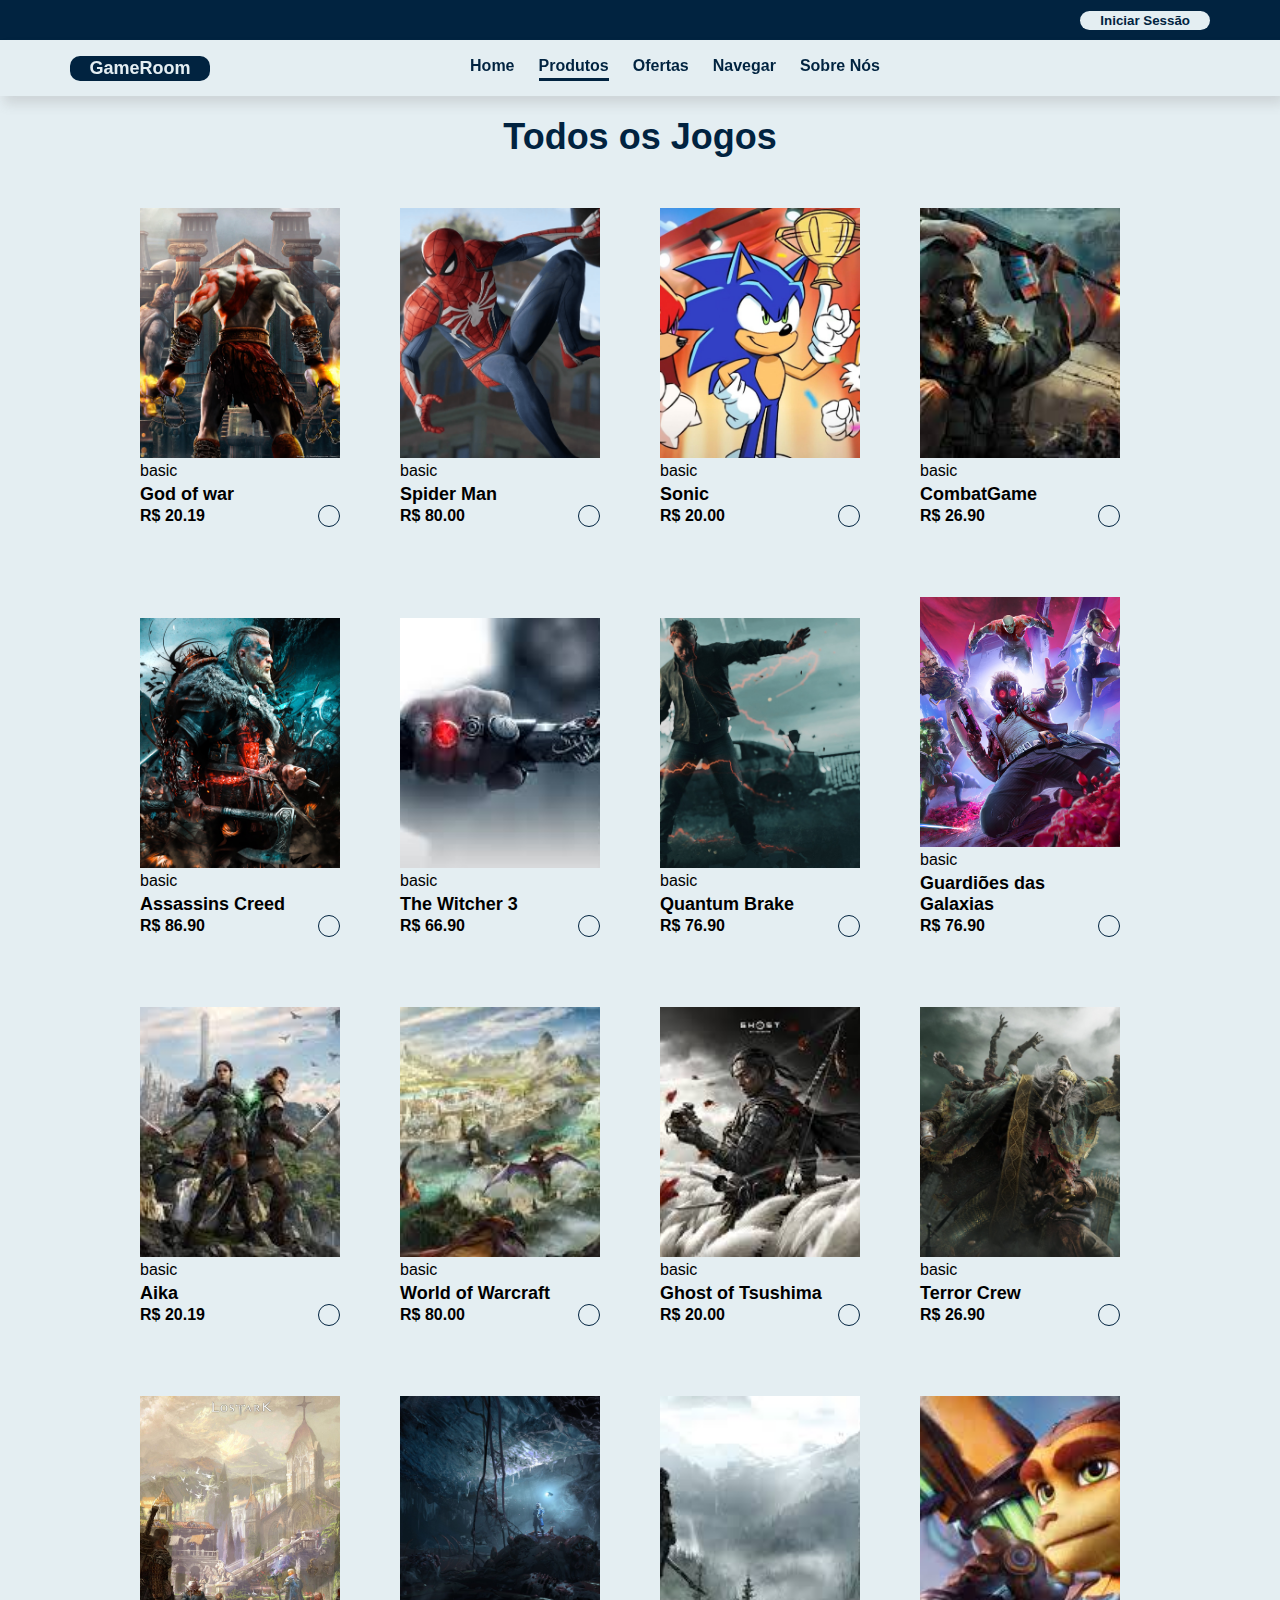
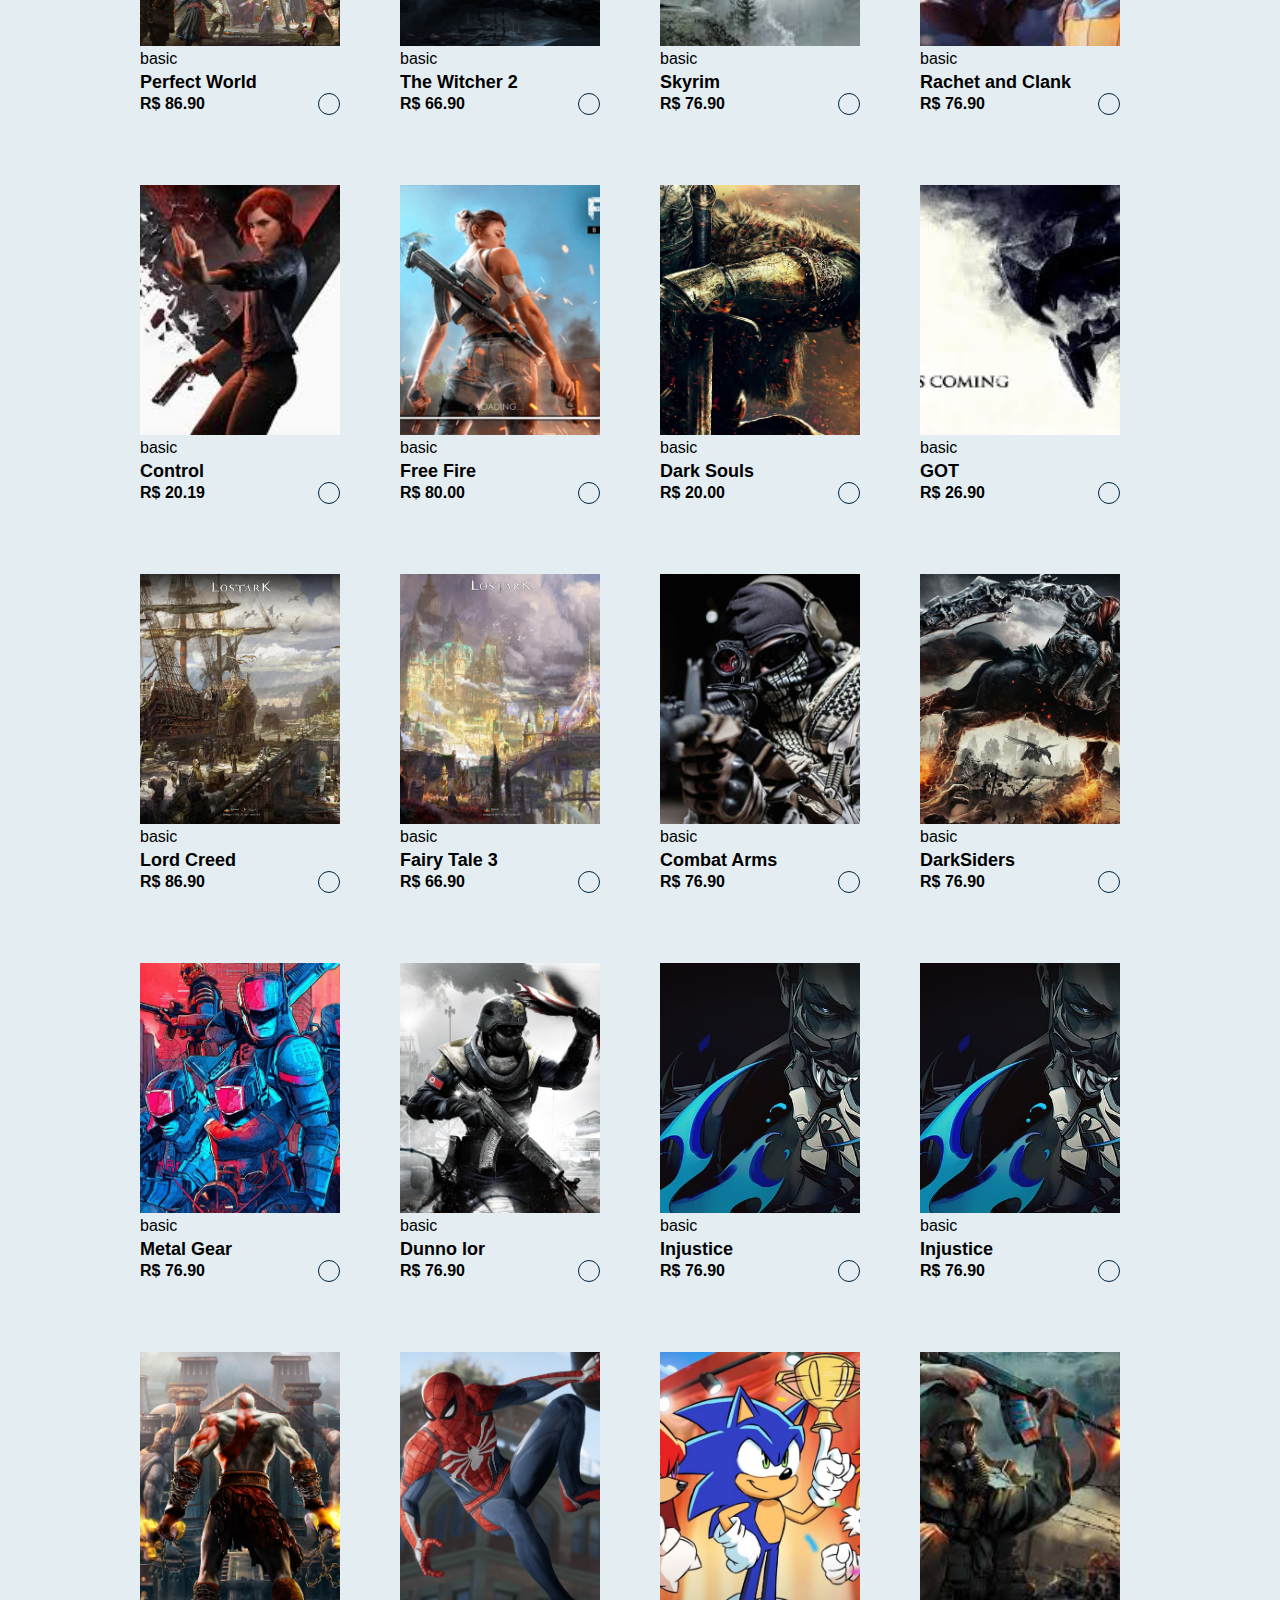
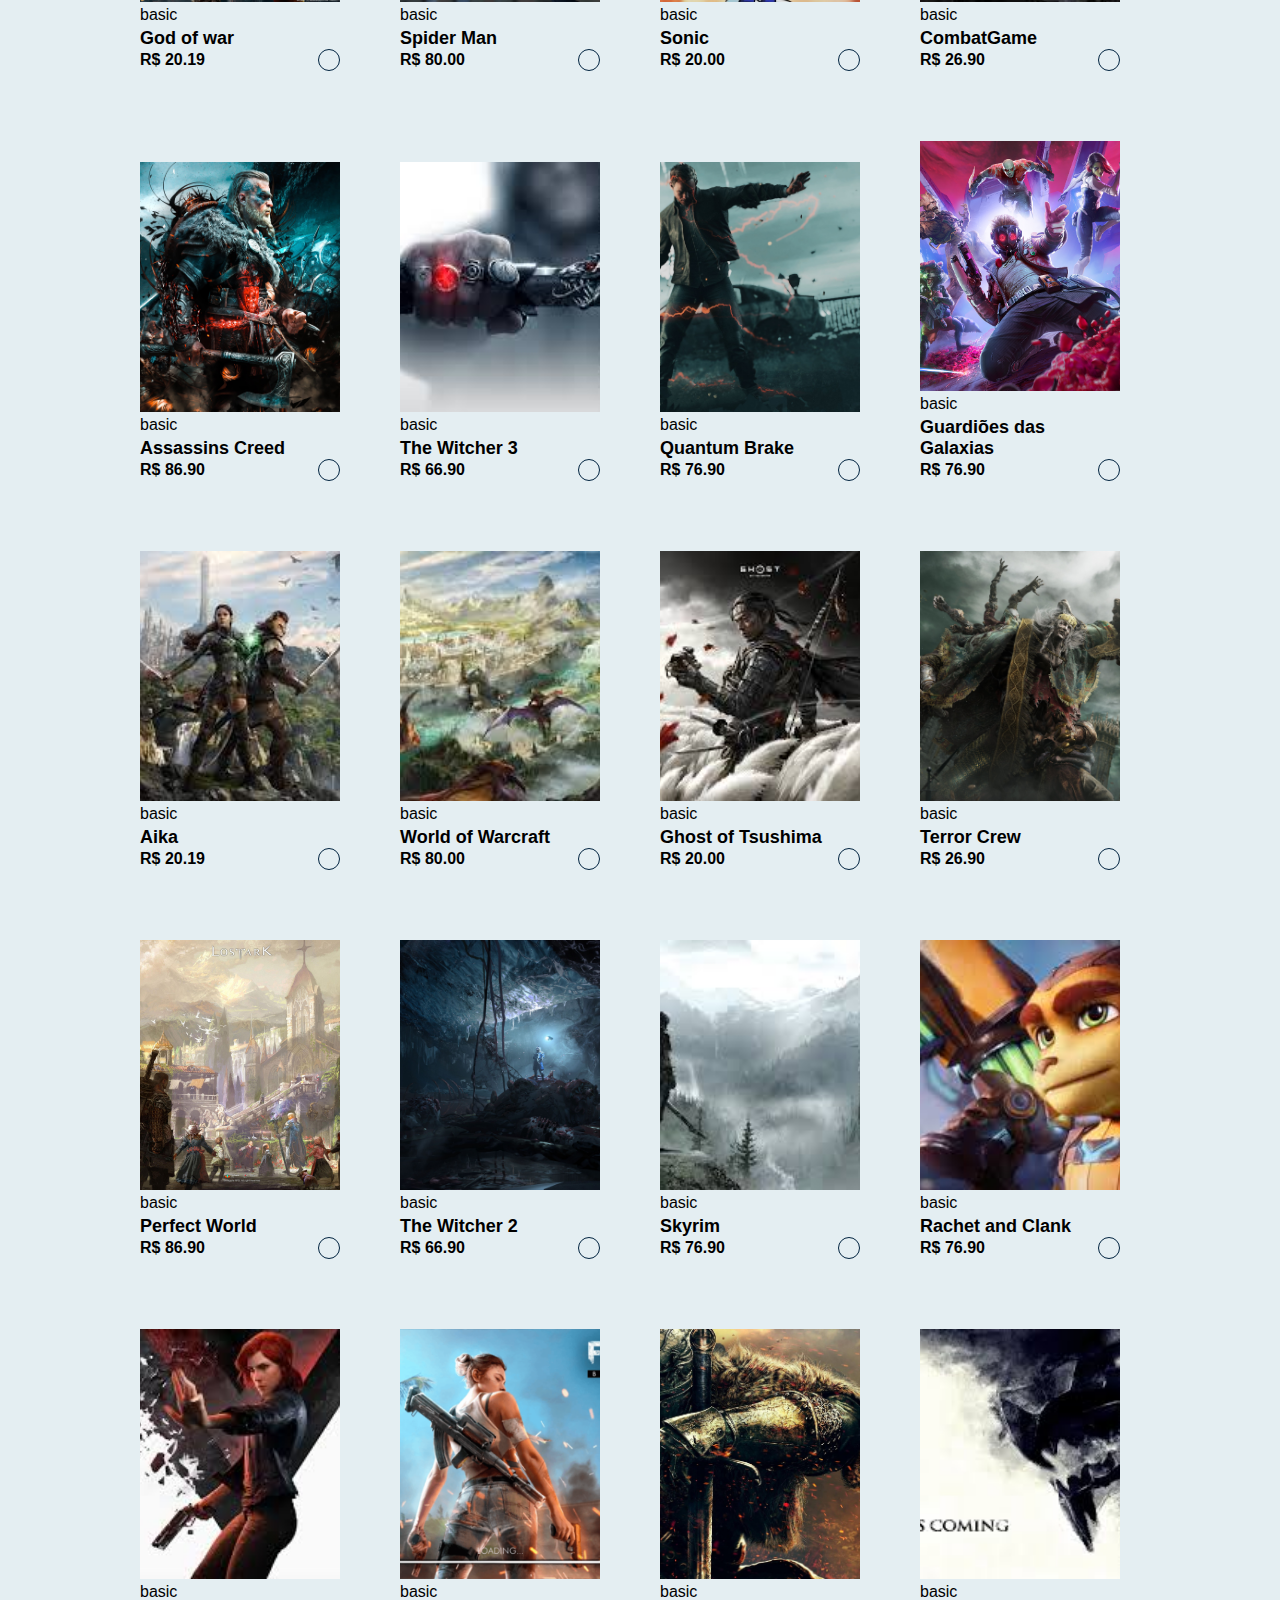
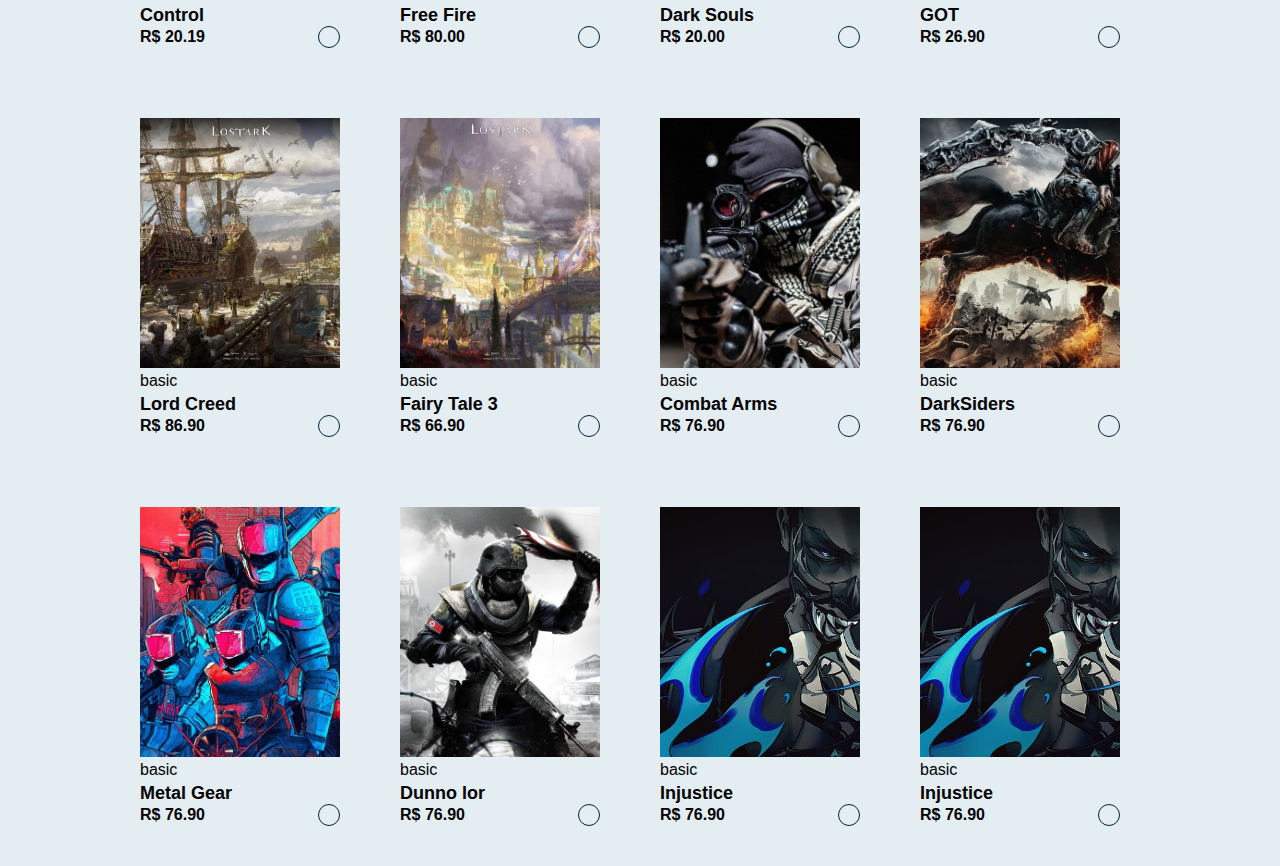
==== produtos.html @ 30b6f611 "Inicia pagina de produtos" ====
<!DOCTYPE html>
<html lang="en">
<head>
    <meta charset="UTF-8">
    <meta http-equiv="X-UA-Compatible" content="IE=edge">
    <meta name="viewport" content="width=device-width, initial-scale=1.0">
    <link rel="stylesheet" href="style.css"><script src="https://kit.fontawesome.com/aaaeb448b7.js" crossorigin="anonymous"></script>
    <title>GameRoom</title>
</head>
<body id="products-page">
    <header  class="top-header" >
        <button>Iniciar Sessão</button>
    </header>
    <header class="bottom-header">
        <h1>
            <div class="logo">GameRoom</div>
        </h1>
        <nav>
            <li><a href="index.html" >Home</a> </li>
            <li><a href=" produtos.html" class="active">Produtos</a> </li>
            <li><a href="#">Ofertas</a> </li>
            <li><a href="#">Navegar</a> </li>
            <li><a href="#">Sobre Nós</a> </li>
        </nav>
    </header>

    <section id="main" class="set-padding">
        <div id="products">
            <h2 class="products-title">Todos os Jogos</h2>
            <div id="games">

            </div>
        </div>
    </section>


    <div class="product-model">
        <div id="products">
            <h2 class="products-title">Todos os Jogos</h2>
            <div id="games" >
                <div class="game">
                    <img class="image" src="" alt="">
                    <span class="version">basic</span>
                    <h3 class="game-title">God of war</h3>
                    <div class="game-info">
                        <span class="game-price">R$19,90</span>
                        <a href="#"><i class="fas fa-shopping-cart cart"></i></a>
                    </div>
                </div>
            </div>
        </div>
    </div>


    <script src="gamesJason.js"></script>
    <script src="main.js"></script>
</body>
</html>
---- style.css ----
/* Global */
* {
    padding: 0;
    margin: 0;
    box-sizing: border-box;
    font-family: 'Segoe UI', Tahoma, Geneva, Verdana, sans-serif;
}

:root {
    --bg-color1: #012340;
    --bg-color2: #E4EEF2;
    --contrast-color: #F29F05;
}
body {
    height: 500vh;
    background-color: #012340;
}
h2 {
    font-size: 36px;
    font-weight: bolder;
    color: var(--bg-color2);
}
h3 {
    font-size: 24px;
}
button {
    font-weight: bold;
    outline: none;
    border: none;
    padding: 2px 20px;
    color: var(--bg-color1);
    background-color: var(--bg-color2);
    border-radius: 20px;
    cursor: pointer;
}
.logo {
    text-align: center;
    background-color: var(--bg-color1);
    color: var(--bg-color2);
    font-size: 18px;
    font-weight: bolder;
    width: 140px;
    border-radius: 10px;
    padding: 2px;
    cursor: pointer;
}
.set-padding {
    padding: 20px 70px;
}

.top-header {
    width: 100%;
    height: 40px;
    background-color: var(--bg-color1);
    color: var(--bg-color2);
    display: flex;
    align-items: center;
    justify-content: flex-end;
    padding: 0 70px;
}
.top-header button {
    padding: 2px 20px;
    font-weight: bold;
    border-radius: 10px;
}
.bottom-header {
    box-shadow: 4px 8px 11px 0px #706b6b30;
    position: sticky;
    top: 0;
    left: 0;
    display: flex;
    justify-content: flex-start;
    align-items: center;
    width: 100%;
    height: 56px;
    background-color: var(--bg-color2);
    padding: 0 140px 0 70px;
    z-index: 99;
}

nav {
    display: flex;
    width: 100%;
    height: 100%;
    justify-content: center;
    position: relative;
    padding-bottom: 2px;
    
 
}
nav li {
    display: flex;
    align-items: center;
    list-style: none;
    padding: 0 12px;
    font-weight: bold;
    cursor: pointer;
    height: 100%;
    position: relative;
   
    
}
nav li a {
    text-decoration: none;
    color: var(--bg-color1);
    padding-bottom: 2px;
    transition: all ease 1s;
}
nav li a::after {
    content: "";
    width: 0;
    height: 3px;
    background-color: var(--bg-color1);
    position: absolute;
    left: 12px;
    top: 38px;
    transition: all ease 0.3s;
}
nav li a.active::after,  nav li a:hover::after {
    content: "";
    width: calc(100% - 24px);
    height: 3px;
    background-color: var(--bg-color1);
    position: absolute;
    left: 12px;
    top: 38px;

}
 
#widget-bar {
    background-color: var(--bg-color2);
    width: 870px;
    margin: -5px auto;
    height: 10px;
    border-radius: 10px;
}
#widget-robot {
    display: flex;
    justify-content: center;
    position: relative;
    width: 100%;
}
#widget-robot img {
    position: absolute;
    top: -130px;
    margin: 0 auto;
    max-width: 300px;
}
   


/* Home Page */


.main-banner {
    width: 100%;
    height: 450px;
    background-position: center;
    color: white;
    background-image: url(images/Sem\ Título-1.png);
    background-size: cover;
    padding-bottom: 40px;
}
.banner-text {
    display: flex;
    flex-direction: column;
    width: 50%;
    justify-content: center;
    height: 100%;
}
p {
    font-size: 20px;
    padding-bottom: 16px;
}
.buttons {
    display: flex;
    justify-content: space-between;
    height: 50px;
}
.buttons button {
    width: 49%;
    transition: all ease 0.2s;
}
.buttons button:nth-child(1) {
    background-color: var(--contrast-color);
    color: var(--bg-color2);
}
#sign-section {
    margin-bottom: 80px;
}
#sing-text {
    margin: 120px auto 60px auto;
    text-align: center;
    width: 30%;
}
#sign-options {
    display: flex;
    justify-content: space-between;
    width: 900px;
    height: 800px;
    margin: auto;
}
#sign-options .sign {
    display: flex;
    flex-direction: column;
    background-color: var(--bg-color2);
    width: 32%;
    border-radius: 50px;
    transition: all ease 0.3s;
    background-image: linear-gradient(359deg, var(--bg-color2) 79%, var(--bg-color1));
}
#sign-options .sign:hover {
    transform: scale(1.03);
}
.sign-img img {
    width: 100%;
    transform: scale(1.15);
    margin-top: -13px;
    cursor: pointer;
}

.sonic img {
    margin-top: -17px;
}
.mario img {
    margin-top: -17px;
}

.sign-info {
    text-align: center;
}
.sign-info h3 {
    color: var(--bg-color1);
    margin: 20px 0;
    text-align: center;

}
.sign-info li{
    display: flex;
    list-style: none;
    line-height: 40px;
    justify-content: flex-start;
    align-items: center;
    text-align: left;
    cursor: pointer;
    padding: 0 8px;
}
.sign-info li i {
    padding: 0 10px;
}
.sign-info button {
    background-color: var(--contrast-color);
    color: var(--bg-color1);
    margin-top: 40px;
    width: 80%;
    height: 40px;
    box-shadow: 2px 2px 2px rgba(78, 78, 78, 0.425);
}

#promo-banner {
    background-color: #F29F05;
    width: 100%;
    display: flex;
}
.banner-img {
    width: 50%;
}
.banner-img img {
    width: 100%;
    height: 100%;
}





/* produtos */
#products-page {
    background-color: var(--bg-color2);
}
#products h2 {
    text-align: center;
}
#games {
    width: 100%;
    display: flex;
    flex-wrap: wrap;
    margin: auto;
    justify-content: center;
}
#products-page  #main h2 {
    color: var(--bg-color1);
}

.game {
  display: flex;
  flex-direction: column;
  width: 240px;
  margin: 30px 20px 0px 0px;
  cursor: pointer;
  transition: all ease .3s;
  padding: 20px ;
}
.game:hover {
    transform: scale(1.1);
    background-color: #cbd2d48a;
    border-radius: 20px;
}
.game img {
    object-fit: cover;
    margin: auto;
    width: 200px;
    height: 250px;
    margin-bottom: 4px;
}
.game .version {
    margin-bottom: 4px;
}
.game-info {
    display: flex;
    align-items: center;
    justify-content: space-between;
}
.game-info a {
    text-decoration: none;
    border: 1px solid var(--bg-color1);
    border-radius: 50%;
    padding: 10px;
    color: #012340;
    transition: all ease .3S;
}
.game-info a:hover  {
    background-color: #012340;
    color: var(--bg-color2);
}
.game h3 {
    font-size: 18px;
}
.game-price {
    font-weight: 600;
}
.descount {
    width: 60px;
    height: 30px;
    background-color:  var(--bg-color1);
    text-align: center;
    color: var(--bg-color2);
}

.product-model {
    display: none;
}
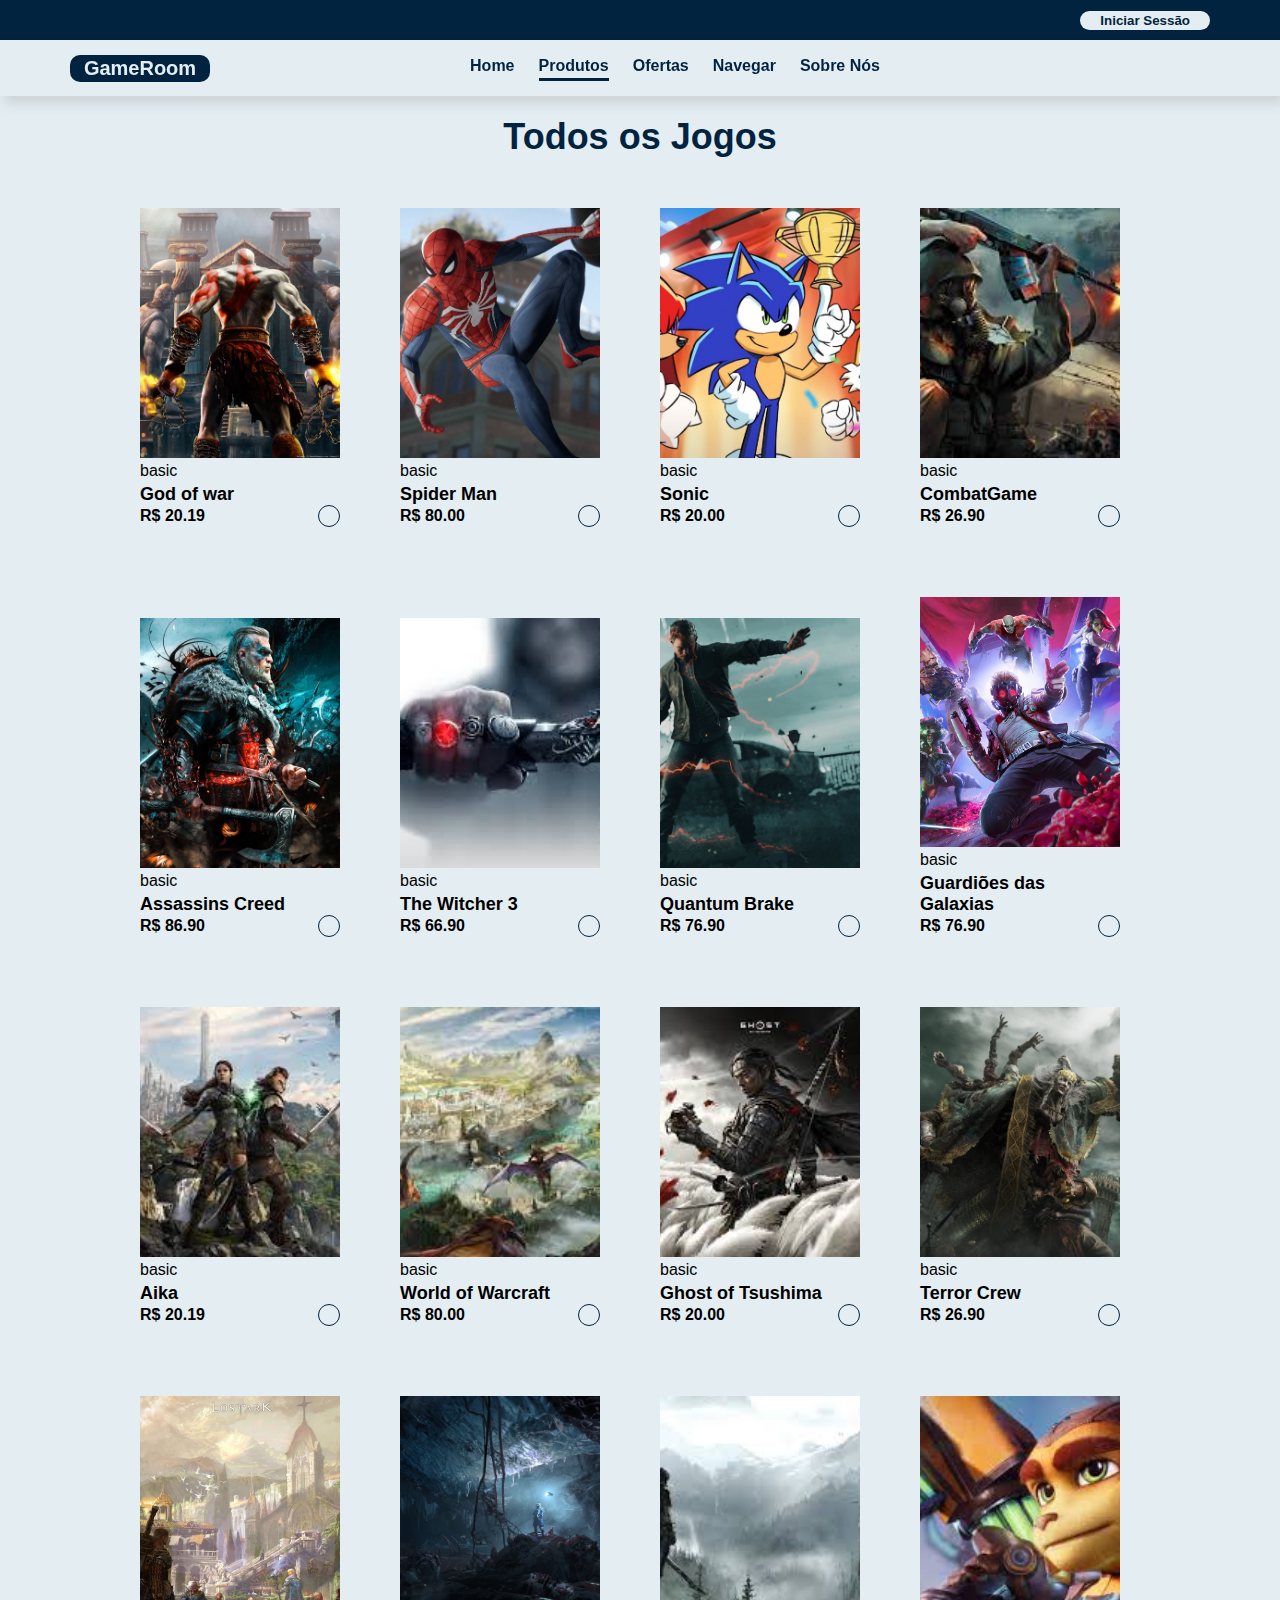
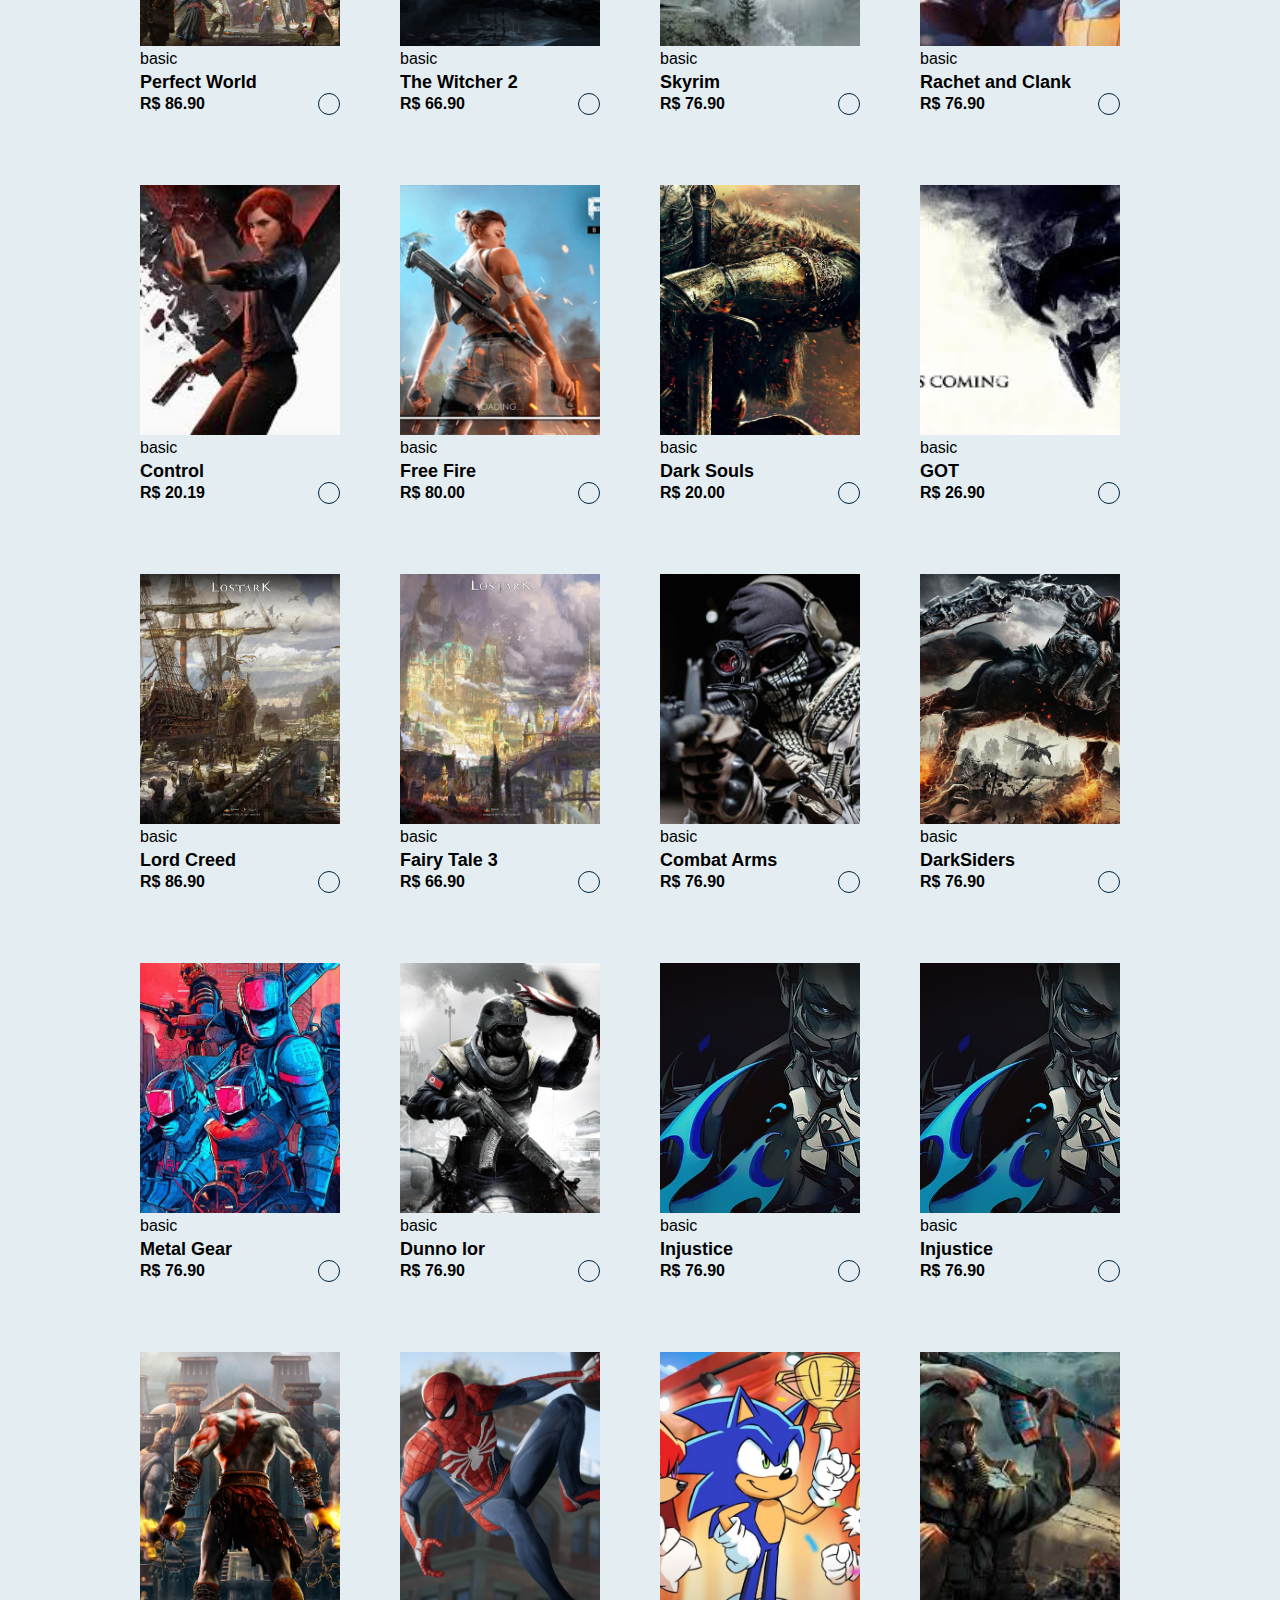
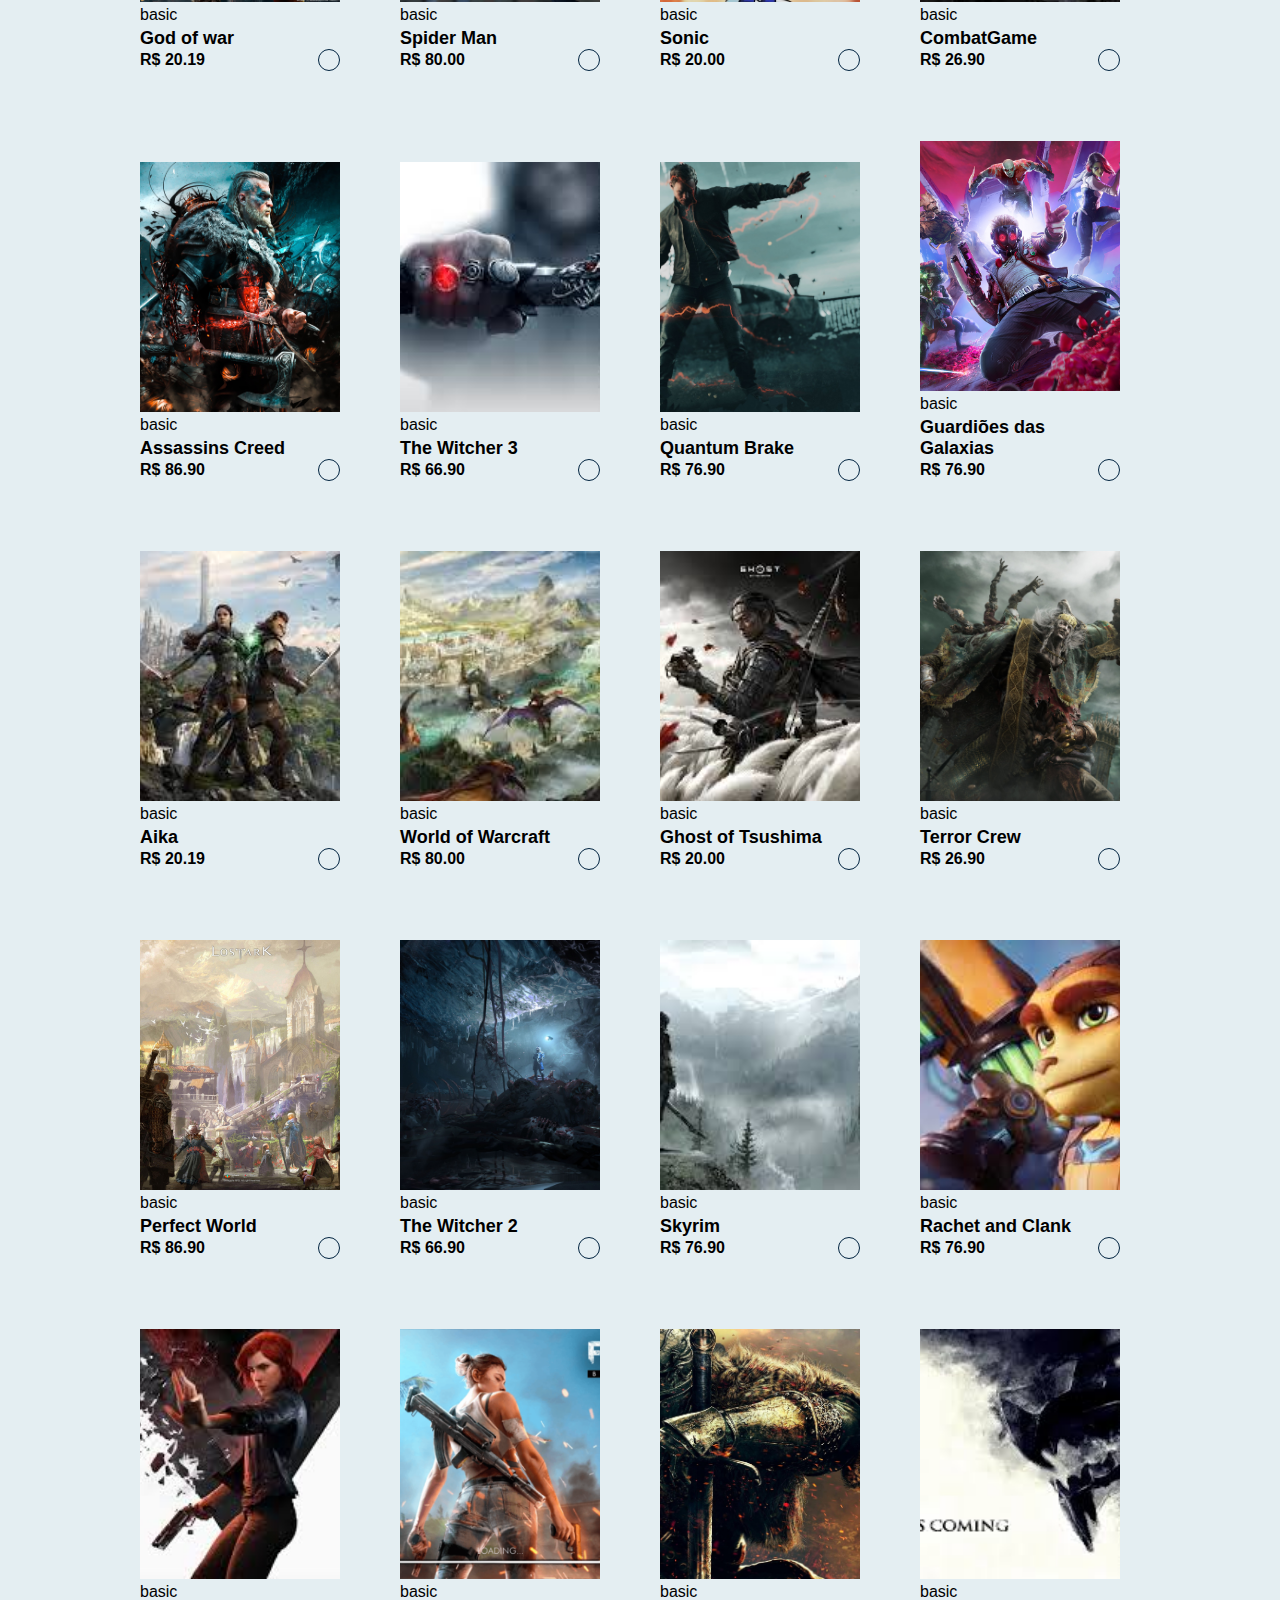
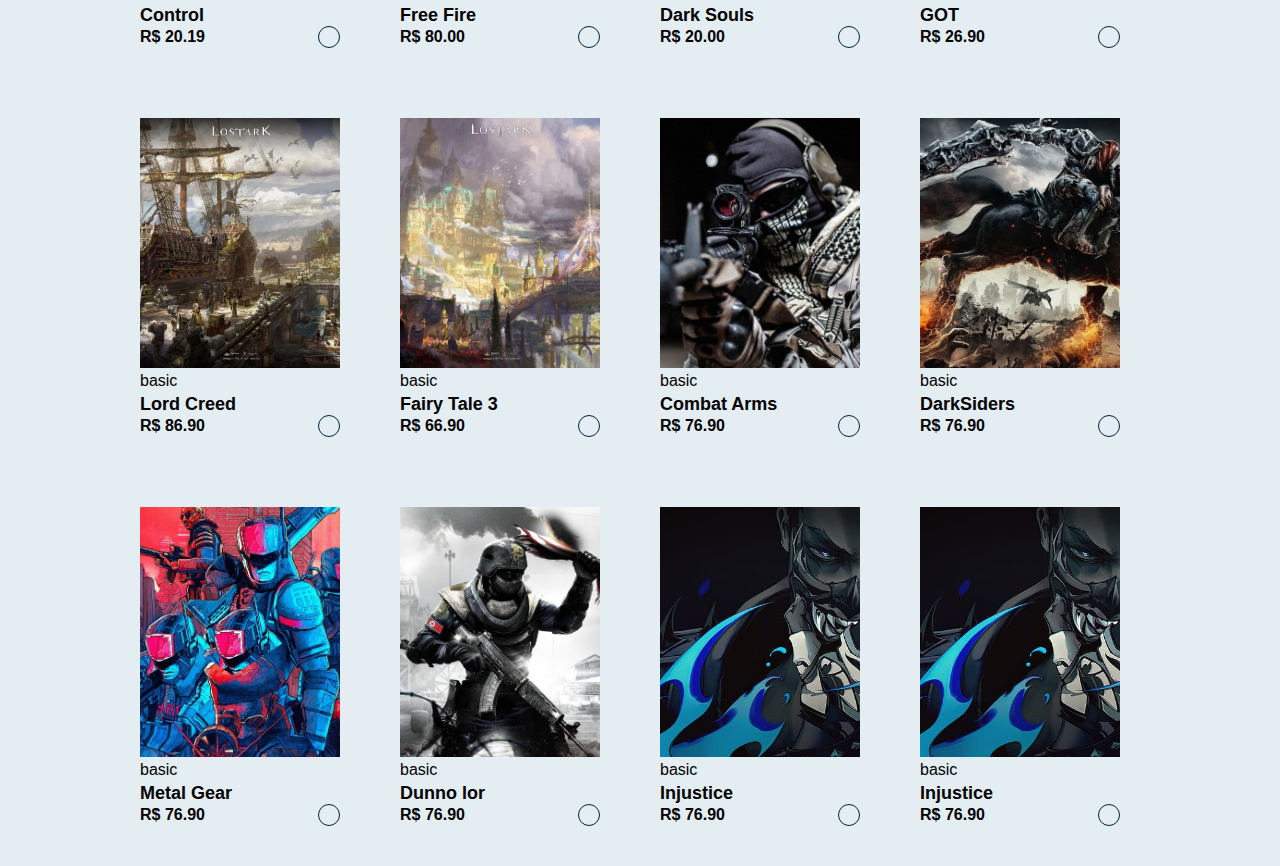
==== commit 2e889bbe: "inicia sessão de promoções em index" ====
--- a/produtos.html
+++ b/produtos.html
@@ -27,7 +27,7 @@
     <section id="main" class="set-padding">
         <div id="products">
             <h2 class="products-title">Todos os Jogos</h2>
-            <div id="games">
+            <div class="games">
 
             </div>
         </div>
@@ -37,8 +37,8 @@
     <div class="product-model">
         <div id="products">
             <h2 class="products-title">Todos os Jogos</h2>
-            <div id="games" >
-                <div class="game">
+            <div class="games" >
+                <div class="game" >
                     <img class="image" src="" alt="">
                     <span class="version">basic</span>
                     <h3 class="game-title">God of war</h3>
@@ -53,6 +53,6 @@
 
 
     <script src="gamesJason.js"></script>
-    <script src="main.js"></script>
+    <script src="addProducts.js"></script>
 </body>
 </html>--- a/style.css
+++ b/style.css
@@ -12,7 +12,6 @@
     --contrast-color: #F29F05;
 }
 body {
-    height: 500vh;
     background-color: #012340;
 }
 h2 {
@@ -37,7 +36,7 @@
     text-align: center;
     background-color: var(--bg-color1);
     color: var(--bg-color2);
-    font-size: 18px;
+    font-size: 20px;
     font-weight: bolder;
     width: 140px;
     border-radius: 10px;
@@ -258,9 +257,11 @@
 }
 
 #promo-banner {
+    position: relative;
     background-color: #F29F05;
     width: 100%;
     display: flex;
+    box-shadow: 4px 8px 11px 0px #706b6b30;
 }
 .banner-img {
     width: 50%;
@@ -270,7 +271,16 @@
     height: 100%;
 }
 
-
+#index-page #products  {
+    padding-top: 50px;
+}
+#index-page #products .products-title {
+    color: var(--bg-color1);
+}
+#index-page #products {
+    background-color: var(--bg-color2);
+}
+  
 
 
 
@@ -278,10 +288,10 @@
 #products-page {
     background-color: var(--bg-color2);
 }
-#products h2 {
-    text-align: center;
-}
-#games {
+.products-title {
+    text-align: center;
+}
+.games {
     width: 100%;
     display: flex;
     flex-wrap: wrap;
